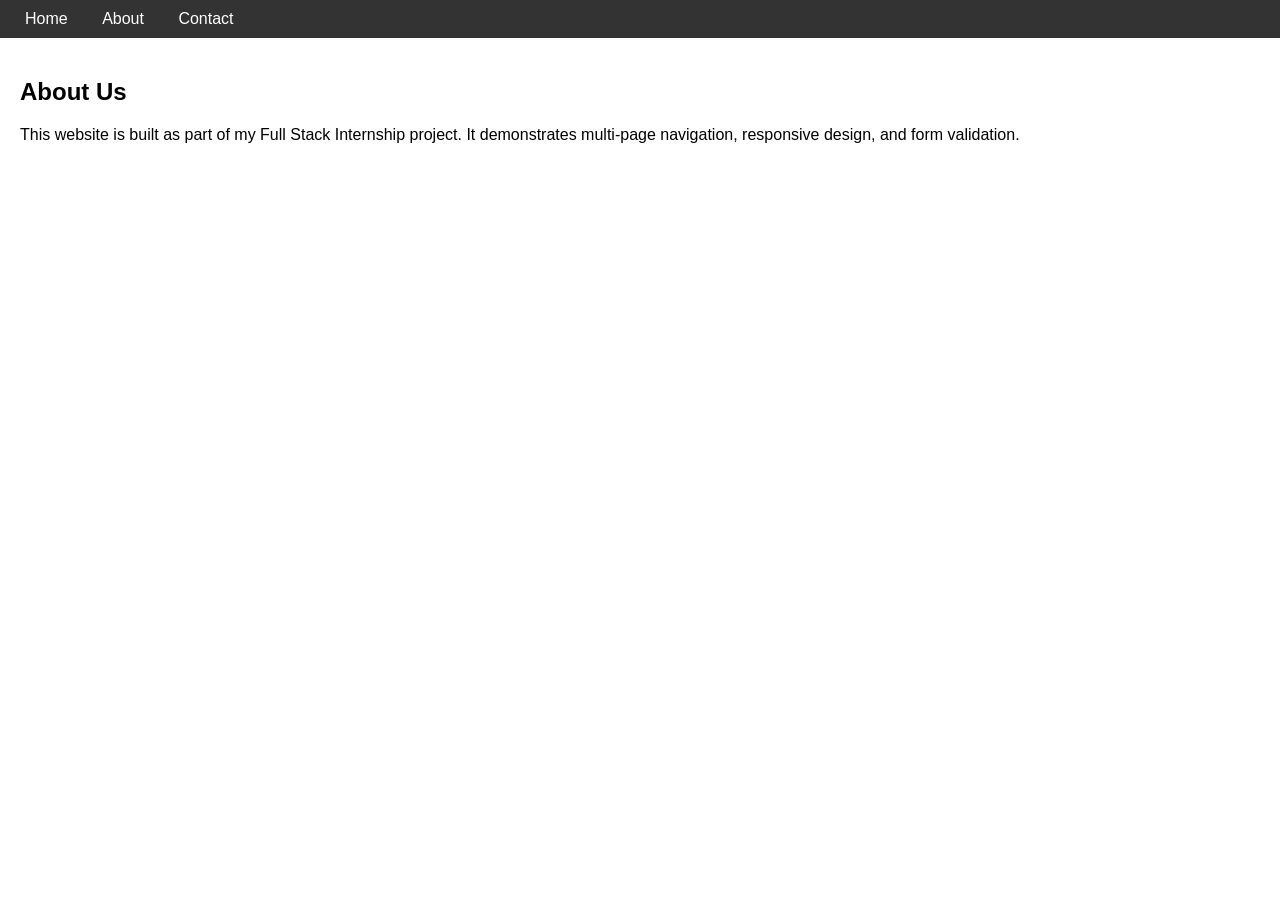
==== about.html @ 454b0e14 "Add files via upload" ====
<!DOCTYPE html>
<html lang="en">
<head>
  <meta charset="UTF-8">
  <title>About - My Website</title>
  <link rel="stylesheet" href="style.css">
</head>
<body>
  <nav>
    <a href="index.html">Home</a>
    <a href="about.html">About</a>
    <a href="contact.html">Contact</a>
  </nav>

  <section class="about">
    <h1>About Us</h1>
    <p>This website is built as part of my Full Stack Internship project. It demonstrates multi-page navigation, responsive design, and form validation.</p>
  </section>
</body>
</html>
---- style.css ----
body {
  font-family: Arial, sans-serif;
  margin: 0;
  padding: 0;
}

nav {
  background: #333;
  padding: 10px;
}

nav a {
  color: white;
  margin: 0 15px;
  text-decoration: none;
}

.hero {
  background: #f4f4f4;
  padding: 50px;
  text-align: center;
}

.features, .about, .contact {
  padding: 20px;
}

form input, form textarea {
  display: block;
  margin: 10px 0;
  padding: 10px;
  width: 100%;
}
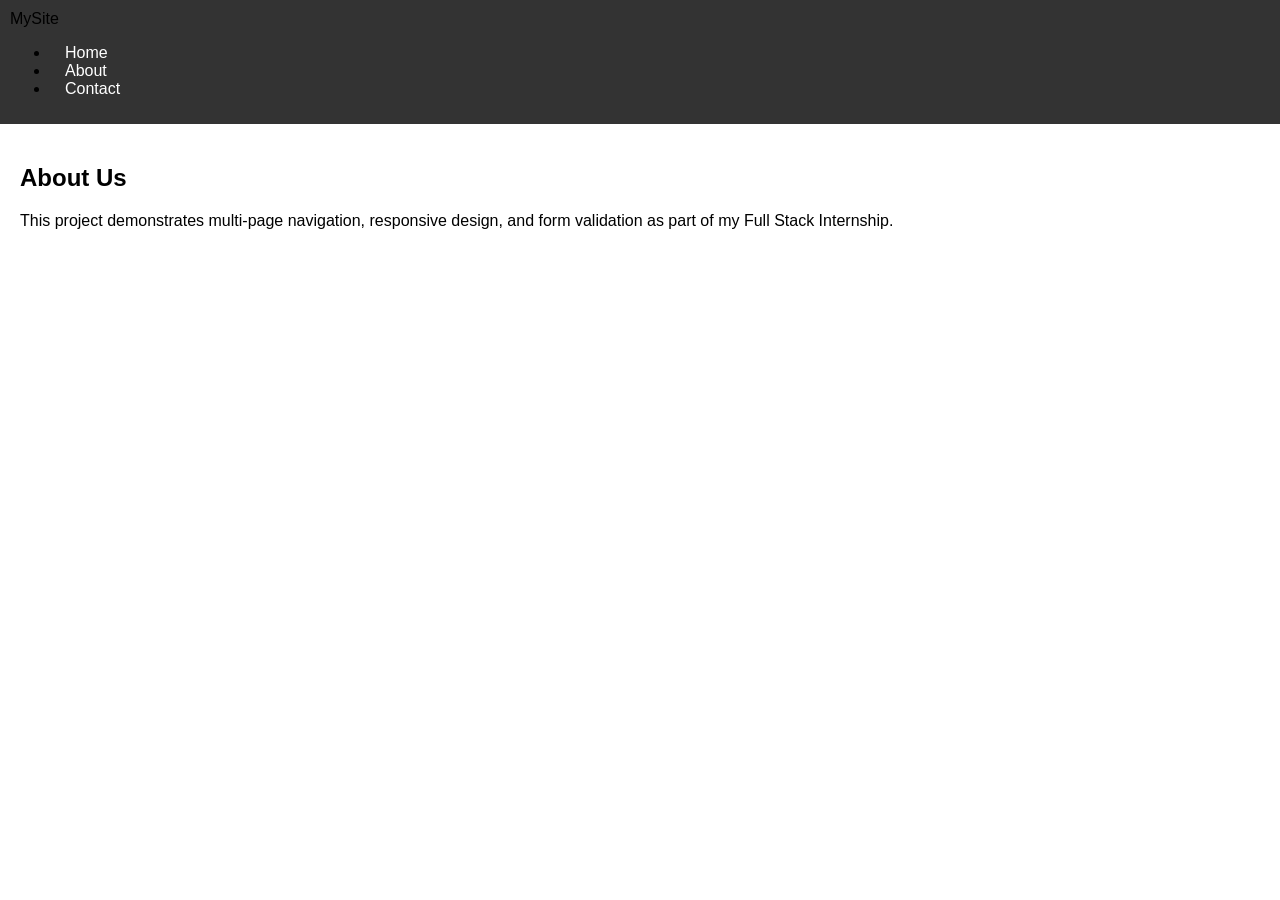
==== commit 2a82a3d5: "Update about.html" ====
--- a/about.html
+++ b/about.html
@@ -6,15 +6,17 @@
   <link rel="stylesheet" href="style.css">
 </head>
 <body>
-  <nav>
-    <a href="index.html">Home</a>
-    <a href="about.html">About</a>
-    <a href="contact.html">Contact</a>
+  <nav class="navbar">
+    <div class="logo">MySite</div>
+    <ul class="nav-links">
+      <li><a href="index.html">Home</a></li>
+      <li><a href="about.html">About</a></li>
+      <li><a href="contact.html">Contact</a></li>
+    </ul>
   </nav>
-
   <section class="about">
     <h1>About Us</h1>
-    <p>This website is built as part of my Full Stack Internship project. It demonstrates multi-page navigation, responsive design, and form validation.</p>
+    <p>This project demonstrates multi-page navigation, responsive design, and form validation as part of my Full Stack Internship.</p>
   </section>
 </body>
 </html>
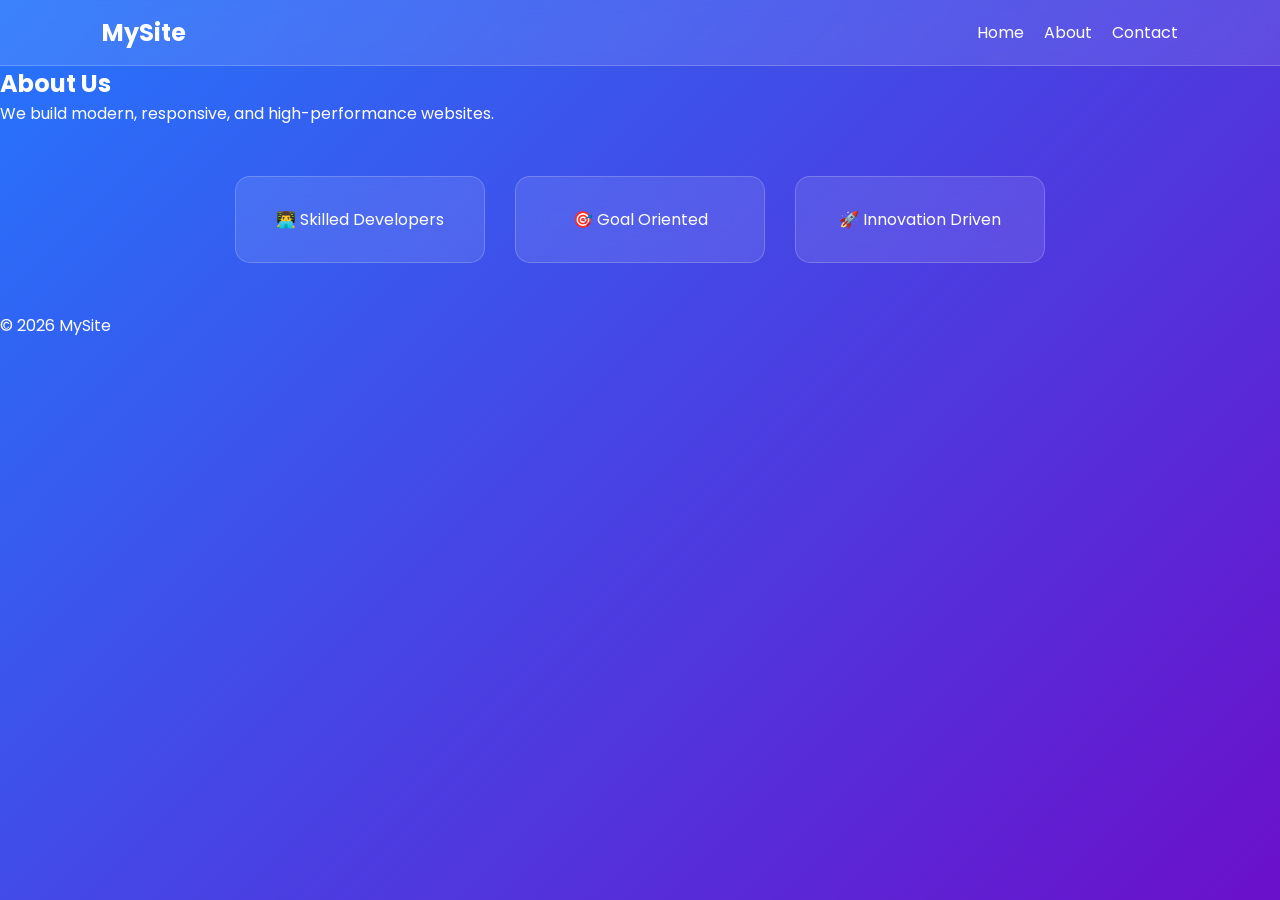
==== commit 7d7d80a8: "Update about.html" ====
--- a/about.html
+++ b/about.html
@@ -1,22 +1,39 @@
 <!DOCTYPE html>
-<html lang="en">
+<html>
 <head>
-  <meta charset="UTF-8">
-  <title>About - My Website</title>
+  <title>About</title>
   <link rel="stylesheet" href="style.css">
+  <link href="https://unpkg.com/aos@2.3.4/dist/aos.css" rel="stylesheet">
 </head>
+
 <body>
-  <nav class="navbar">
-    <div class="logo">MySite</div>
-    <ul class="nav-links">
-      <li><a href="index.html">Home</a></li>
-      <li><a href="about.html">About</a></li>
-      <li><a href="contact.html">Contact</a></li>
-    </ul>
-  </nav>
-  <section class="about">
-    <h1>About Us</h1>
-    <p>This project demonstrates multi-page navigation, responsive design, and form validation as part of my Full Stack Internship.</p>
-  </section>
+
+<nav>
+  <h2>MySite</h2>
+  <ul>
+    <li><a href="index.html">Home</a></li>
+    <li><a href="about.html">About</a></li>
+    <li><a href="contact.html">Contact</a></li>
+  </ul>
+</nav>
+
+<section class="about" data-aos="fade-up">
+  <h1>About Us</h1>
+  <p>We build modern, responsive, and high-performance websites.</p>
+</section>
+
+<section class="features">
+  <div class="card" data-aos="fade-right">👨‍💻 Skilled Developers</div>
+  <div class="card" data-aos="fade-up">🎯 Goal Oriented</div>
+  <div class="card" data-aos="fade-left">🚀 Innovation Driven</div>
+</section>
+
+<footer>
+  <p>© 2026 MySite</p>
+</footer>
+
+<script src="https://unpkg.com/aos@2.3.4/dist/aos.js"></script>
+<script>AOS.init();</script>
+
 </body>
 </html>
--- a/style.css
+++ b/style.css
@@ -1,33 +1,164 @@
-body {
-  font-family: Arial, sans-serif;
+/* Google Font */
+@import url('https://fonts.googleapis.com/css2?family=Poppins:wght@300;500;700&display=swap');
+
+* {
   margin: 0;
   padding: 0;
+  box-sizing: border-box;
+  font-family: 'Poppins', sans-serif;
 }
 
+/* 🌌 Animated Gradient Background */
+body {
+  background: linear-gradient(-45deg, #1f1c2c, #928dab, #6a11cb, #2575fc);
+  background-size: 400% 400%;
+  animation: gradientBG 12s ease infinite;
+  color: white;
+}
+
+/* Animation */
+@keyframes gradientBG {
+  0% { background-position: 0% 50%; }
+  50% { background-position: 100% 50%; }
+  100% { background-position: 0% 50%; }
+}
+
+/* 🔝 Navbar (Glass Effect) */
 nav {
-  background: #333;
-  padding: 10px;
+  display: flex;
+  justify-content: space-between;
+  align-items: center;
+  padding: 15px 8%;
+  position: sticky;
+  top: 0;
+  backdrop-filter: blur(10px);
+  background: rgba(255,255,255,0.1);
+  border-bottom: 1px solid rgba(255,255,255,0.2);
+}
+
+nav h2 {
+  font-weight: 700;
+}
+
+nav ul {
+  display: flex;
+  list-style: none;
+}
+
+nav ul li {
+  margin-left: 20px;
 }
 
 nav a {
+  text-decoration: none;
   color: white;
-  margin: 0 15px;
-  text-decoration: none;
+  transition: 0.3s;
 }
 
+nav a:hover {
+  color: #00f7ff;
+}
+
+/* 🌟 Hero Section */
 .hero {
-  background: #f4f4f4;
-  padding: 50px;
+  height: 90vh;
+  display: flex;
+  flex-direction: column;
+  justify-content: center;
+  align-items: center;
   text-align: center;
 }
 
-.features, .about, .contact {
-  padding: 20px;
+.hero h1 {
+  font-size: 50px;
+  margin-bottom: 10px;
 }
 
-form input, form textarea {
-  display: block;
+.hero p {
+  font-size: 18px;
+  opacity: 0.8;
+}
+
+.hero button {
+  margin-top: 20px;
+  padding: 12px 25px;
+  border: none;
+  border-radius: 30px;
+  background: linear-gradient(45deg, #00f7ff, #00ffae);
+  color: black;
+  cursor: pointer;
+  transition: 0.3s;
+}
+
+.hero button:hover {
+  transform: scale(1.1);
+}
+
+/* 🧊 Glass Cards */
+.features {
+  display: flex;
+  justify-content: center;
+  gap: 30px;
+  padding: 50px;
+  flex-wrap: wrap;
+}
+
+.card {
+  padding: 30px;
+  width: 250px;
+  text-align: center;
+  border-radius: 15px;
+  backdrop-filter: blur(15px);
+  background: rgba(255,255,255,0.1);
+  border: 1px solid rgba(255,255,255,0.2);
+  transition: 0.4s;
+}
+
+.card:hover {
+  transform: translateY(-10px) scale(1.05);
+}
+
+/* 📞 Contact Form (Premium) */
+.contact form {
+  width: 320px;
+  margin: 50px auto;
+  display: flex;
+  flex-direction: column;
+  backdrop-filter: blur(15px);
+  padding: 20px;
+  border-radius: 15px;
+  background: rgba(255,255,255,0.1);
+}
+
+input, textarea {
   margin: 10px 0;
-  padding: 10px;
-  width: 100%;
+  padding: 12px;
+  border-radius: 8px;
+  border: none;
+  outline: none;
 }
+
+button {
+  padding: 12px;
+  border: none;
+  border-radius: 25px;
+  background: linear-gradient(45deg, #00f7ff, #00ffae);
+  cursor: pointer;
+  transition: 0.3s;
+}
+
+button:hover {
+  transform: scale(1.1);
+}
+
+/* 📱 Responsive */
+@media(max-width: 768px) {
+  .features {
+    flex-direction: column;
+    align-items: center;
+  }
+
+  .hero h1 {
+    font-size: 32px;
+  }
+}
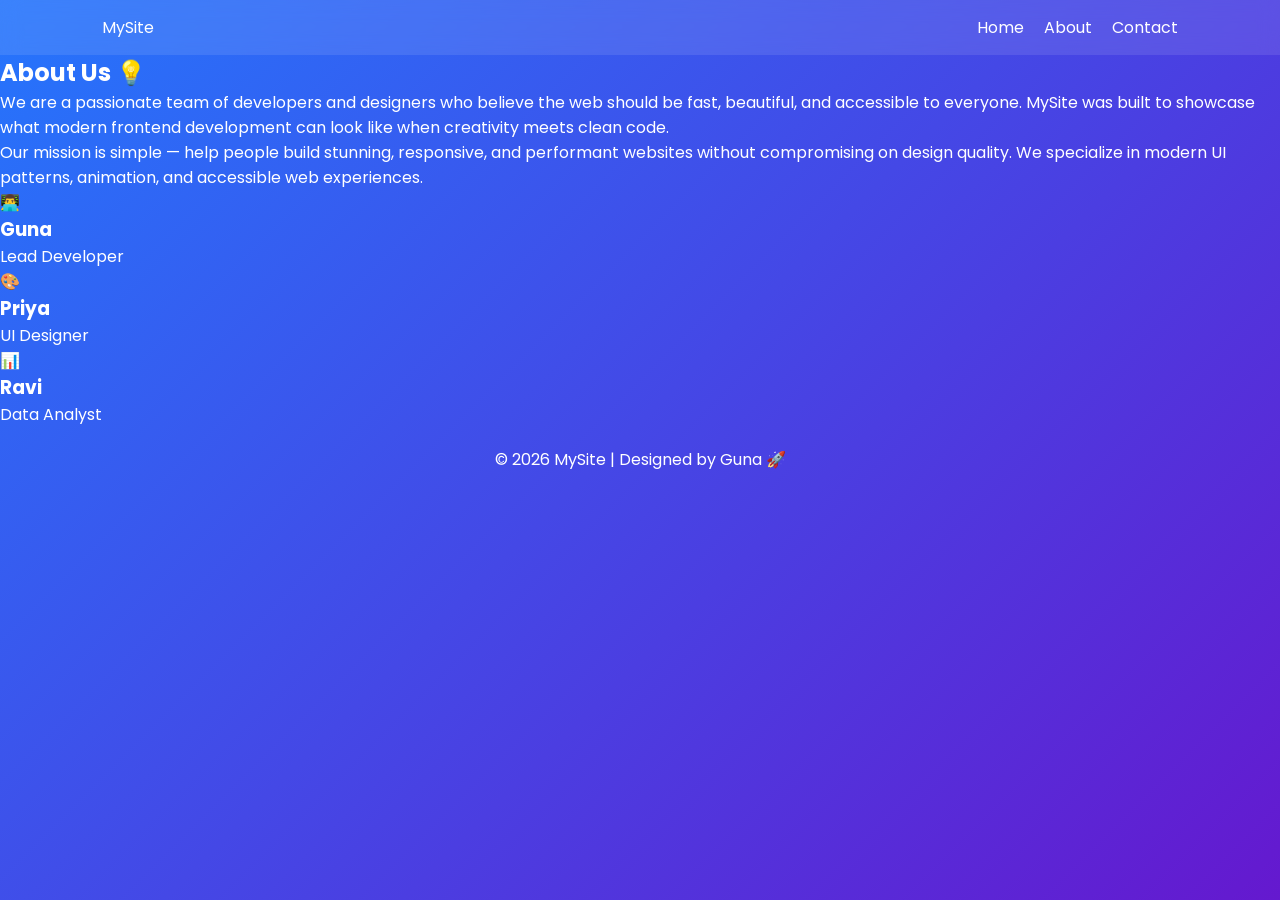
==== commit 925a7cad: "Update about.html" ====
--- a/about.html
+++ b/about.html
@@ -1,39 +1,66 @@
 <!DOCTYPE html>
-<html>
+<html lang="en">
 <head>
-  <title>About</title>
-  <link rel="stylesheet" href="style.css">
-  <link href="https://unpkg.com/aos@2.3.4/dist/aos.css" rel="stylesheet">
+  <meta charset="UTF-8" />
+  <meta name="viewport" content="width=device-width, initial-scale=1.0"/>
+  <meta name="description" content="About MySite - Learn who we are and what we do."/>
+  <title>MySite | About</title>
+  <link rel="stylesheet" href="style.css"/>
 </head>
-
 <body>
 
-<nav>
-  <h2>MySite</h2>
-  <ul>
-    <li><a href="index.html">Home</a></li>
-    <li><a href="about.html">About</a></li>
-    <li><a href="contact.html">Contact</a></li>
-  </ul>
-</nav>
+  <!-- NAV -->
+  <nav>
+    <div class="logo">MySite</div>
+    <div class="hamburger" aria-label="Toggle menu">
+      <span></span><span></span><span></span>
+    </div>
+    <ul>
+      <li><a href="index.html">Home</a></li>
+      <li><a href="about.html">About</a></li>
+      <li><a href="contact.html">Contact</a></li>
+    </ul>
+  </nav>
 
-<section class="about" data-aos="fade-up">
-  <h1>About Us</h1>
-  <p>We build modern, responsive, and high-performance websites.</p>
-</section>
+  <!-- ABOUT -->
+  <section class="about">
+    <h1>About Us 💡</h1>
+    <p>
+      We are a passionate team of developers and designers who believe the web should be
+      fast, beautiful, and accessible to everyone. MySite was built to showcase what modern
+      frontend development can look like when creativity meets clean code.
+    </p>
+    <p>
+      Our mission is simple — help people build stunning, responsive, and performant websites
+      without compromising on design quality. We specialize in modern UI patterns, animation,
+      and accessible web experiences.
+    </p>
 
-<section class="features">
-  <div class="card" data-aos="fade-right">👨‍💻 Skilled Developers</div>
-  <div class="card" data-aos="fade-up">🎯 Goal Oriented</div>
-  <div class="card" data-aos="fade-left">🚀 Innovation Driven</div>
-</section>
+    <!-- TEAM -->
+    <div class="team">
+      <div class="team-card">
+        <div class="avatar">👨‍💻</div>
+        <h3>Guna</h3>
+        <span>Lead Developer</span>
+      </div>
+      <div class="team-card">
+        <div class="avatar">🎨</div>
+        <h3>Priya</h3>
+        <span>UI Designer</span>
+      </div>
+      <div class="team-card">
+        <div class="avatar">📊</div>
+        <h3>Ravi</h3>
+        <span>Data Analyst</span>
+      </div>
+    </div>
+  </section>
 
-<footer>
-  <p>© 2026 MySite</p>
-</footer>
+  <!-- FOOTER -->
+  <footer>
+    <p>© 2026 MySite | Designed by Guna 🚀</p>
+  </footer>
 
-<script src="https://unpkg.com/aos@2.3.4/dist/aos.js"></script>
-<script>AOS.init();</script>
-
+  <script src="script.js"></script>
 </body>
 </html>
--- a/style.css
+++ b/style.css
@@ -1,4 +1,3 @@
-/* Google Font */
 @import url('https://fonts.googleapis.com/css2?family=Poppins:wght@300;500;700&display=swap');
 
 * {
@@ -8,7 +7,6 @@
   font-family: 'Poppins', sans-serif;
 }
 
-/* 🌌 Animated Gradient Background */
 body {
   background: linear-gradient(-45deg, #1f1c2c, #928dab, #6a11cb, #2575fc);
   background-size: 400% 400%;
@@ -16,28 +14,18 @@
   color: white;
 }
 
-/* Animation */
 @keyframes gradientBG {
-  0% { background-position: 0% 50%; }
-  50% { background-position: 100% 50%; }
-  100% { background-position: 0% 50%; }
+  0% { background-position: 0% }
+  50% { background-position: 100% }
+  100% { background-position: 0% }
 }
 
-/* 🔝 Navbar (Glass Effect) */
 nav {
   display: flex;
   justify-content: space-between;
-  align-items: center;
   padding: 15px 8%;
-  position: sticky;
-  top: 0;
   backdrop-filter: blur(10px);
   background: rgba(255,255,255,0.1);
-  border-bottom: 1px solid rgba(255,255,255,0.2);
-}
-
-nav h2 {
-  font-weight: 700;
 }
 
 nav ul {
@@ -50,115 +38,60 @@
 }
 
 nav a {
+  color: white;
   text-decoration: none;
-  color: white;
-  transition: 0.3s;
 }
 
-nav a:hover {
-  color: #00f7ff;
-}
-
-/* 🌟 Hero Section */
 .hero {
   height: 90vh;
   display: flex;
   flex-direction: column;
   justify-content: center;
   align-items: center;
-  text-align: center;
 }
 
-.hero h1 {
-  font-size: 50px;
-  margin-bottom: 10px;
-}
-
-.hero p {
-  font-size: 18px;
-  opacity: 0.8;
-}
-
-.hero button {
-  margin-top: 20px;
-  padding: 12px 25px;
-  border: none;
-  border-radius: 30px;
-  background: linear-gradient(45deg, #00f7ff, #00ffae);
-  color: black;
-  cursor: pointer;
-  transition: 0.3s;
-}
-
-.hero button:hover {
-  transform: scale(1.1);
-}
-
-/* 🧊 Glass Cards */
 .features {
   display: flex;
   justify-content: center;
   gap: 30px;
-  padding: 50px;
+  padding: 40px;
   flex-wrap: wrap;
 }
 
 .card {
-  padding: 30px;
-  width: 250px;
-  text-align: center;
+  padding: 25px;
   border-radius: 15px;
-  backdrop-filter: blur(15px);
   background: rgba(255,255,255,0.1);
-  border: 1px solid rgba(255,255,255,0.2);
+  backdrop-filter: blur(10px);
   transition: 0.4s;
 }
 
 .card:hover {
-  transform: translateY(-10px) scale(1.05);
+  transform: scale(1.1);
 }
 
-/* 📞 Contact Form (Premium) */
 .contact form {
-  width: 320px;
-  margin: 50px auto;
+  width: 300px;
+  margin: auto;
   display: flex;
   flex-direction: column;
-  backdrop-filter: blur(15px);
-  padding: 20px;
-  border-radius: 15px;
-  background: rgba(255,255,255,0.1);
 }
 
 input, textarea {
   margin: 10px 0;
-  padding: 12px;
+  padding: 10px;
   border-radius: 8px;
   border: none;
-  outline: none;
 }
 
 button {
-  padding: 12px;
+  padding: 10px;
+  border-radius: 20px;
+  background: #00f7ff;
   border: none;
-  border-radius: 25px;
-  background: linear-gradient(45deg, #00f7ff, #00ffae);
-  cursor: pointer;
-  transition: 0.3s;
 }
 
-button:hover {
-  transform: scale(1.1);
+footer {
+  text-align: center;
+  padding: 20px;
 }
-
-/* 📱 Responsive */
-@media(max-width: 768px) {
-  .features {
-    flex-direction: column;
-    align-items: center;
-  }
-
-  .hero h1 {
-    font-size: 32px;
-  }
-}
